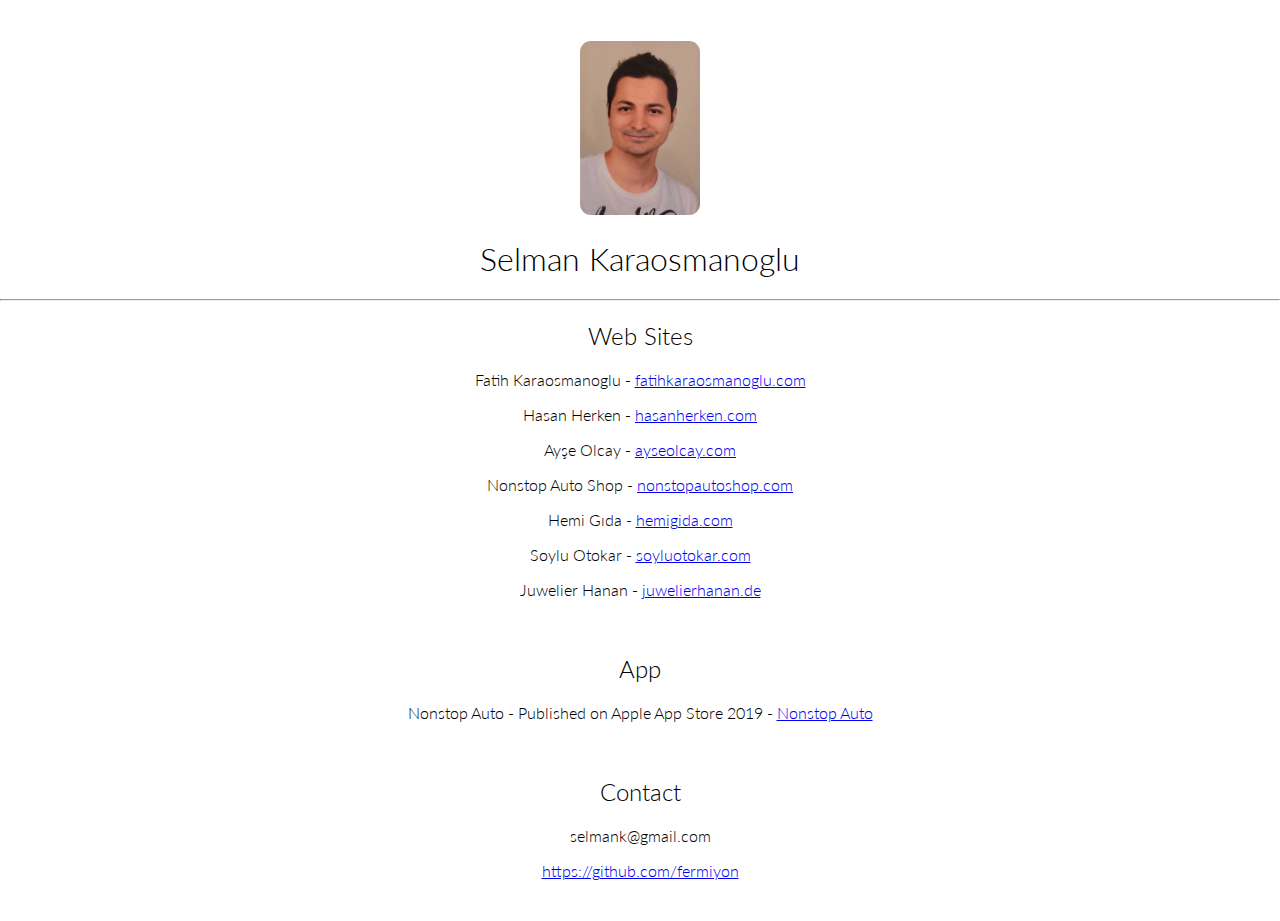
==== index.html @ 11b9a8cf "img radius" ====
<!DOCTYPE html>
<html lang="en" dir="ltr">

<head>
  <meta charset="utf-8">
  <title>Selman Karaosmanoglu</title>
  <link href='https://fonts.googleapis.com/css?family=Lato:300,500,600,700' rel='stylesheet'>
  <style>
    body {
      font-family: 'Lato';
      font-weight: 300;
      align-items: center;
      margin-top: 41px;
      margin-bottom: 41px;
      margin-left: 0px;
      margin-right: 0px;
    }

    h1 {
      font-weight: 300;
    }
    h2 {
      font-weight: 300;
    }
    .foto {
      border-radius: 11px;
    }

  </style>
</head>

<body>
  <center>

    <img src="IMG_0174.jpg" alt="" width="120px" class="foto"></td>
    <h1>Selman Karaosmanoglu</h1>
    <hr>
    <h2>Web Sites</h2>

    <p>Fatih Karaosmanoglu - <a href="https://fatihkaraosmanoglu.com">fatihkaraosmanoglu.com</a></p>
    <p>Hasan Herken - <a href="https://hasanherken.com">hasanherken.com</a></p>
    <p>Ayşe Olcay - <a href="https://ayseolcay.com">ayseolcay.com</a></p>
    <p>Nonstop Auto Shop - <a href="https://nonstopautoshop.com">nonstopautoshop.com</a></p>
    <p>Hemi Gıda - <a href="https://hemigida.com">hemigida.com</a></p>
    <p>Soylu Otokar - <a href="https://soyluotokar.com">soyluotokar.com</a></p>
    <p>Juwelier Hanan - <a href="https://juwelierhanan.de">juwelierhanan.de</a></p>
    <br>
    <h2>App</h2>
    <p>Nonstop Auto - Published on Apple App Store 2019 - <a href="https://appadvice.com/app/nonstop-auto/1451959967">Nonstop Auto</a></p>
    <br>
    <h2>Contact</h2>
    <p>selmank@gmail.com</p>
    <p><a href="https://github.com/fermiyon">https://github.com/fermiyon</a></p>
  </center>
</body>

</html>
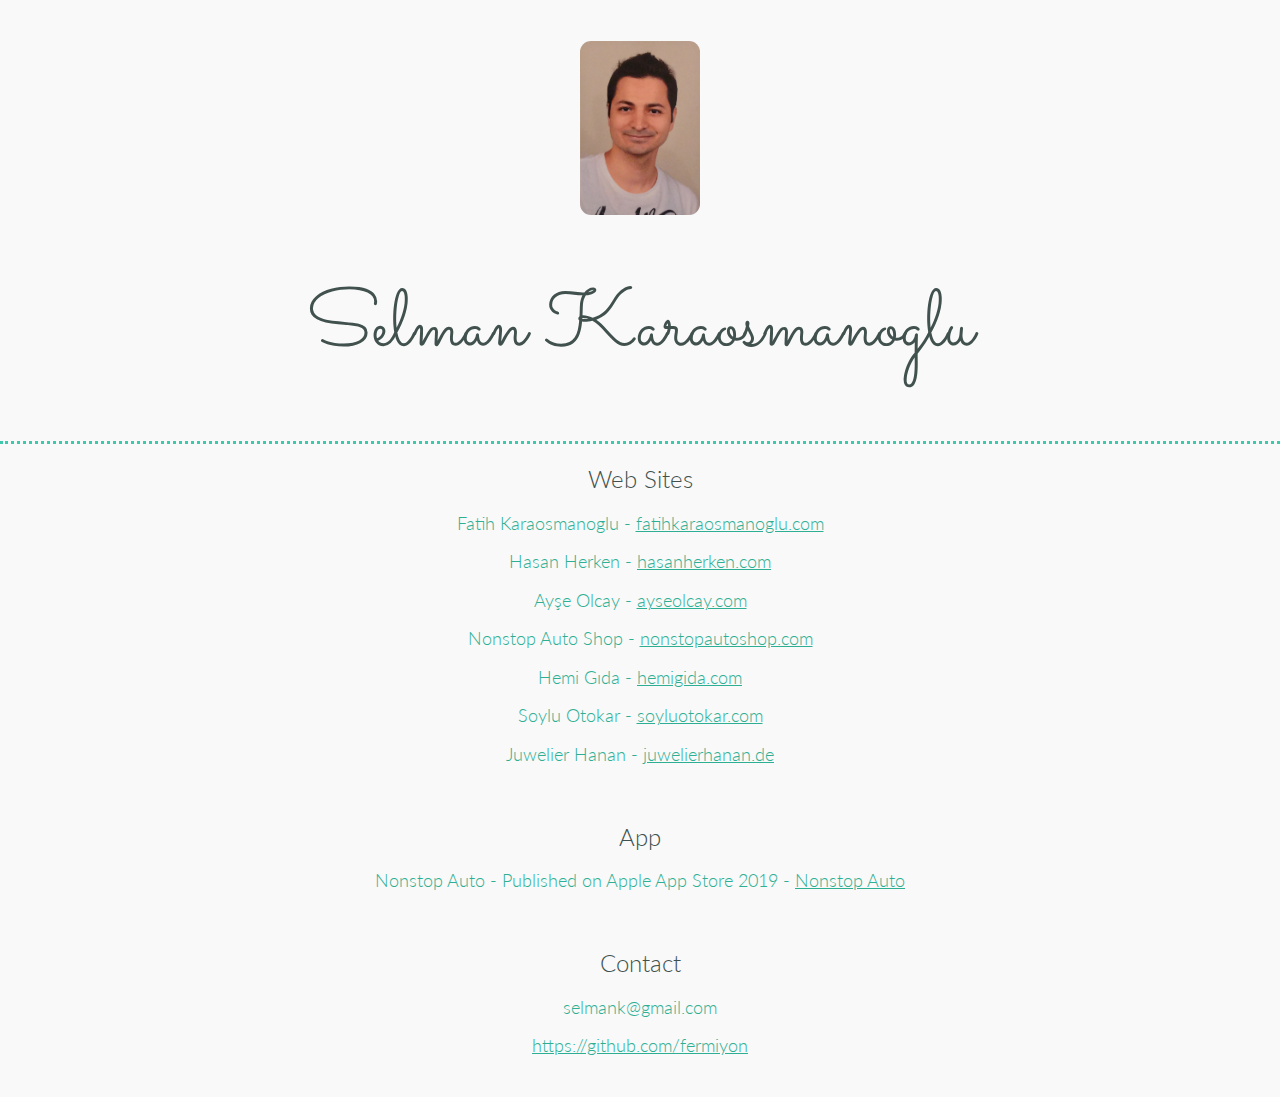
==== commit 4351a029: "5em" ====
--- a/index.html
+++ b/index.html
@@ -5,28 +5,8 @@
   <meta charset="utf-8">
   <title>Selman Karaosmanoglu</title>
   <link href='https://fonts.googleapis.com/css?family=Lato:300,500,600,700' rel='stylesheet'>
-  <style>
-    body {
-      font-family: 'Lato';
-      font-weight: 300;
-      align-items: center;
-      margin-top: 41px;
-      margin-bottom: 41px;
-      margin-left: 0px;
-      margin-right: 0px;
-    }
-
-    h1 {
-      font-weight: 300;
-    }
-    h2 {
-      font-weight: 300;
-    }
-    .foto {
-      border-radius: 11px;
-    }
-
-  </style>
+  <link href='https://fonts.googleapis.com/css?family=Sacramento' rel='stylesheet'>
+  <link rel="stylesheet" href="css/styles.css">
 </head>
 
 <body>
--- a/css/styles.css
+++ b/css/styles.css
@@ -0,0 +1,39 @@
+body {
+  font-family: 'Lato';
+  font-weight: 300;
+  align-items: center;
+  margin-top: 41px;
+  margin-bottom: 41px;
+  margin-left: 0px;
+  margin-right: 0px;
+  background-color: #f9f9f9 ;
+}
+body, a {
+  color: #2DAF94 /*#C8F6ED*/;
+}
+hr {
+  border-color: #3EC8AC;
+  border-width: 3px;
+  border-style: dotted none none none;
+}
+
+h1, h2 {
+  color: #40514E
+}
+
+p {
+  font-size: 1.1em;
+}
+
+h1 {
+  font-family: 'Sacramento', cursive;
+  font-weight: 300;
+  font-size: 5em;
+}
+h2 {
+  font-weight: 300;
+}
+
+.foto {
+  border-radius: 11px;
+}
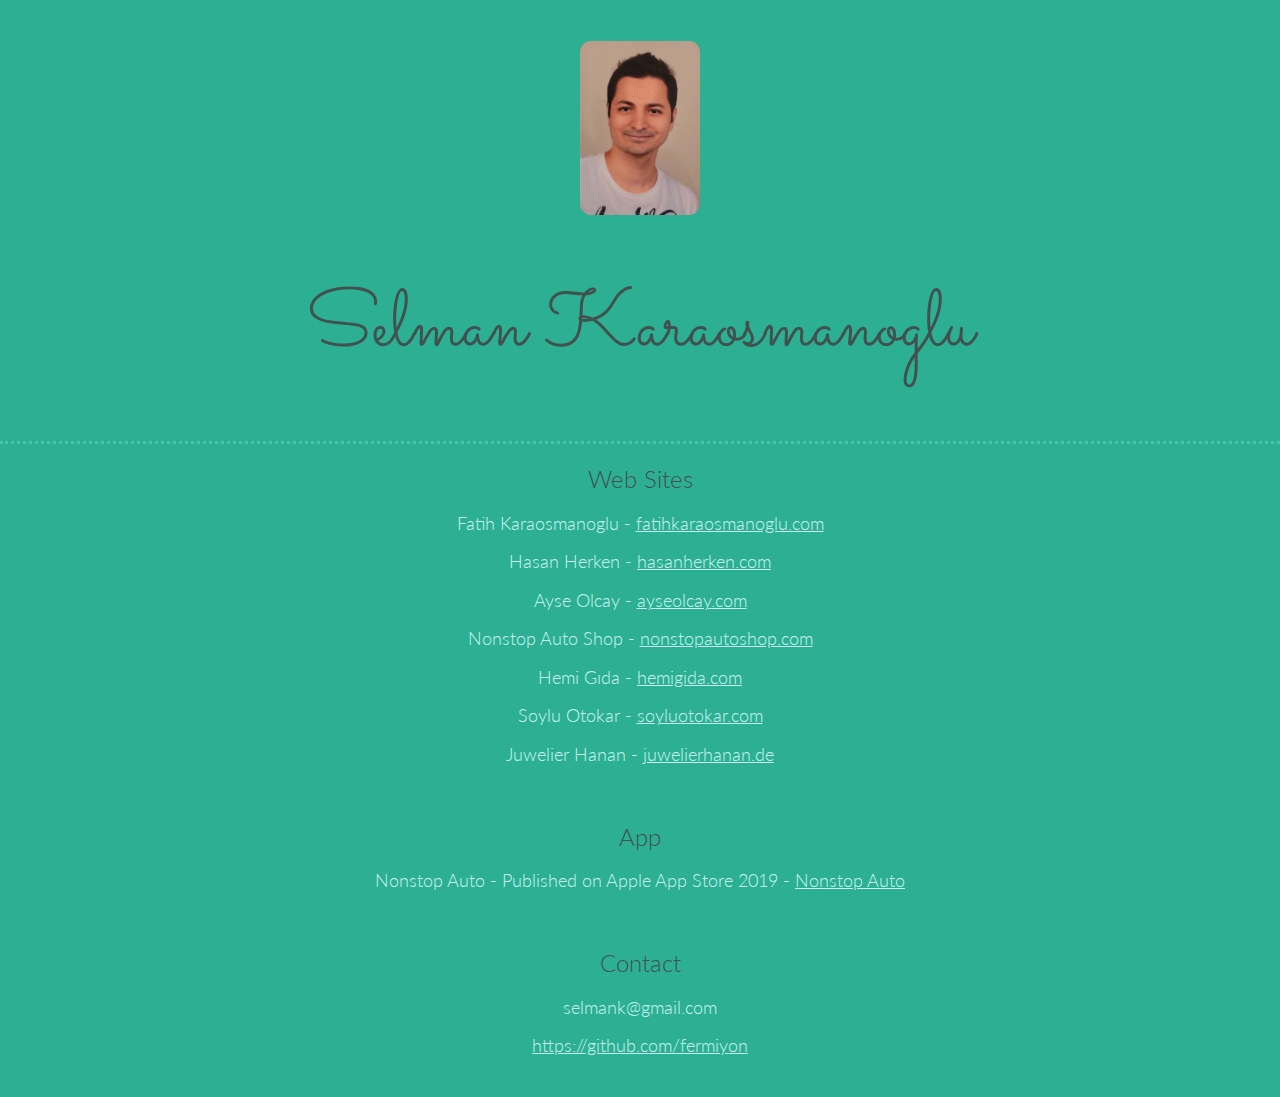
==== commit 106e3d20: "ayse" ====
--- a/index.html
+++ b/index.html
@@ -19,7 +19,7 @@
 
     <p>Fatih Karaosmanoglu - <a href="https://fatihkaraosmanoglu.com">fatihkaraosmanoglu.com</a></p>
     <p>Hasan Herken - <a href="https://hasanherken.com">hasanherken.com</a></p>
-    <p>Ayşe Olcay - <a href="https://ayseolcay.com">ayseolcay.com</a></p>
+    <p>Ayse Olcay - <a href="https://ayseolcay.com">ayseolcay.com</a></p>
     <p>Nonstop Auto Shop - <a href="https://nonstopautoshop.com">nonstopautoshop.com</a></p>
     <p>Hemi Gıda - <a href="https://hemigida.com">hemigida.com</a></p>
     <p>Soylu Otokar - <a href="https://soyluotokar.com">soyluotokar.com</a></p>
--- a/css/styles.css
+++ b/css/styles.css
@@ -6,10 +6,10 @@
   margin-bottom: 41px;
   margin-left: 0px;
   margin-right: 0px;
-  background-color: #f9f9f9 ;
+  background-color: #2DAF94;
 }
 body, a {
-  color: #2DAF94 /*#C8F6ED*/;
+  color: #C8F6ED;
 }
 hr {
   border-color: #3EC8AC;
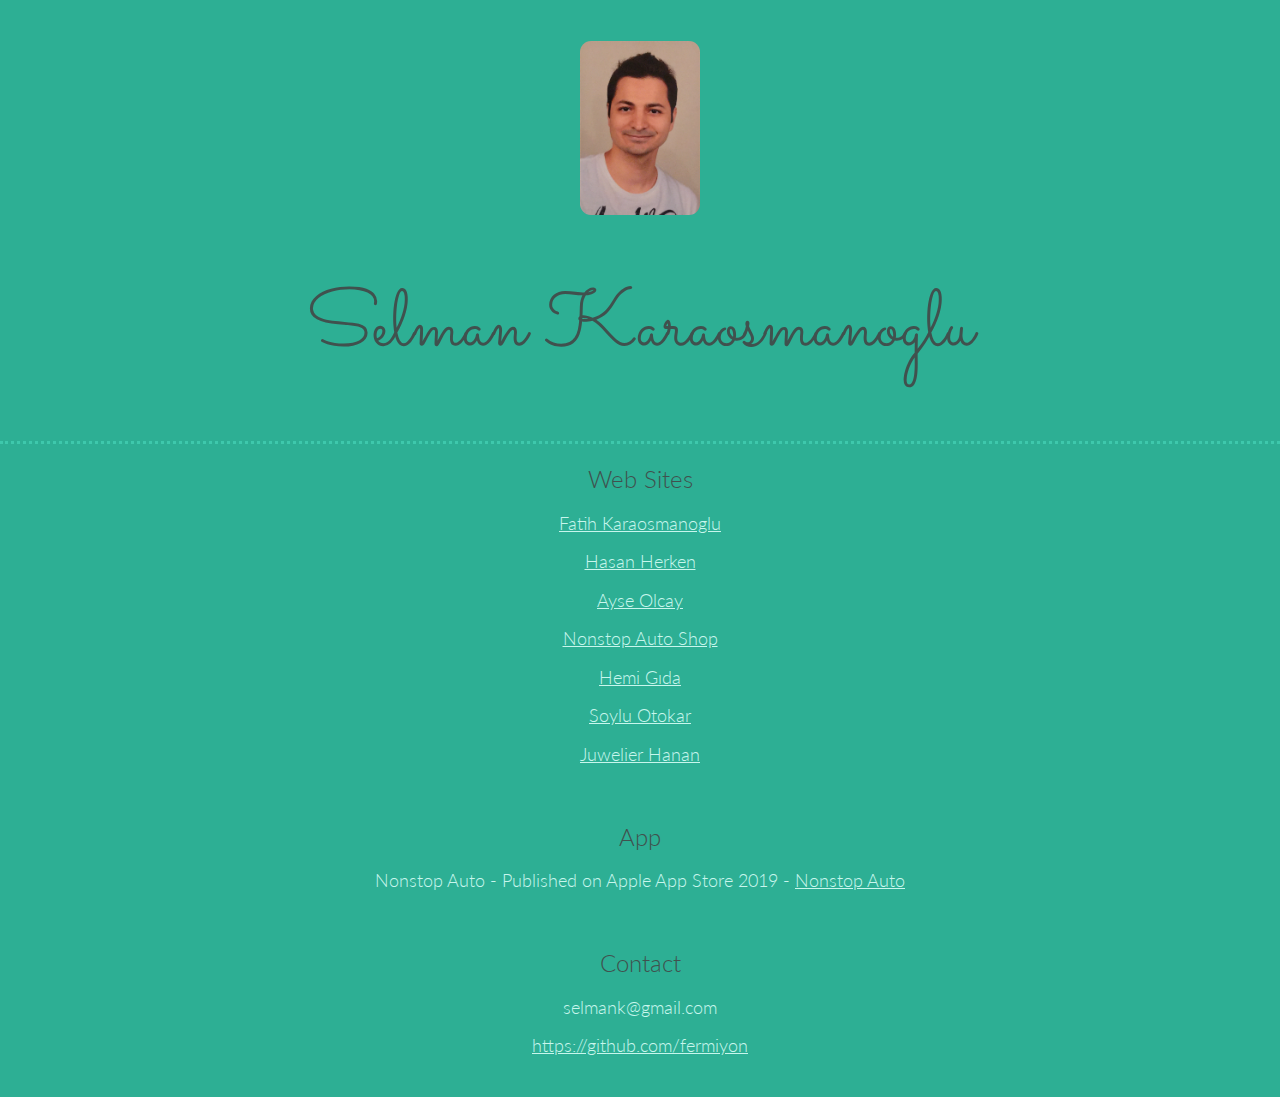
==== commit c9426dff: "css merge" ====
--- a/index.html
+++ b/index.html
@@ -6,7 +6,52 @@
   <title>Selman Karaosmanoglu</title>
   <link href='https://fonts.googleapis.com/css?family=Lato:300,500,600,700' rel='stylesheet'>
   <link href='https://fonts.googleapis.com/css?family=Sacramento' rel='stylesheet'>
-  <link rel="stylesheet" href="css/styles.css">
+  <style>
+    body {
+      font-family: 'Lato';
+      font-weight: 300;
+      align-items: center;
+      margin-top: 41px;
+      margin-bottom: 41px;
+      margin-left: 0px;
+      margin-right: 0px;
+      background-color: #2DAF94;
+    }
+
+    body,
+    a {
+      color: #C8F6ED;
+    }
+
+    hr {
+      border-color: #3EC8AC;
+      border-width: 3px;
+      border-style: dotted none none none;
+    }
+
+    h1,
+    h2 {
+      color: #40514E
+    }
+
+    p {
+      font-size: 1.1em;
+    }
+
+    h1 {
+      font-family: 'Sacramento', cursive;
+      font-weight: 300;
+      font-size: 5em;
+    }
+
+    h2 {
+      font-weight: 300;
+    }
+
+    .foto {
+      border-radius: 11px;
+    }
+  </style>
 </head>
 
 <body>
@@ -17,13 +62,13 @@
     <hr>
     <h2>Web Sites</h2>
 
-    <p>Fatih Karaosmanoglu - <a href="https://fatihkaraosmanoglu.com">fatihkaraosmanoglu.com</a></p>
-    <p>Hasan Herken - <a href="https://hasanherken.com">hasanherken.com</a></p>
-    <p>Ayse Olcay - <a href="https://ayseolcay.com">ayseolcay.com</a></p>
-    <p>Nonstop Auto Shop - <a href="https://nonstopautoshop.com">nonstopautoshop.com</a></p>
-    <p>Hemi Gıda - <a href="https://hemigida.com">hemigida.com</a></p>
-    <p>Soylu Otokar - <a href="https://soyluotokar.com">soyluotokar.com</a></p>
-    <p>Juwelier Hanan - <a href="https://juwelierhanan.de">juwelierhanan.de</a></p>
+    <p><a href="https://fatihkaraosmanoglu.com">Fatih Karaosmanoglu</a></p>
+    <p><a href="https://hasanherken.com">Hasan Herken</a></p>
+    <p><a href="https://ayseolcay.com">Ayse Olcay</a></p>
+    <p><a href="https://nonstopautoshop.com">Nonstop Auto Shop</a></p>
+    <p><a href="https://hemigida.com">Hemi Gıda</a></p>
+    <p><a href="https://soyluotokar.com">Soylu Otokar</a></p>
+    <p><a href="https://juwelierhanan.de">Juwelier Hanan</a></p>
     <br>
     <h2>App</h2>
     <p>Nonstop Auto - Published on Apple App Store 2019 - <a href="https://appadvice.com/app/nonstop-auto/1451959967">Nonstop Auto</a></p>
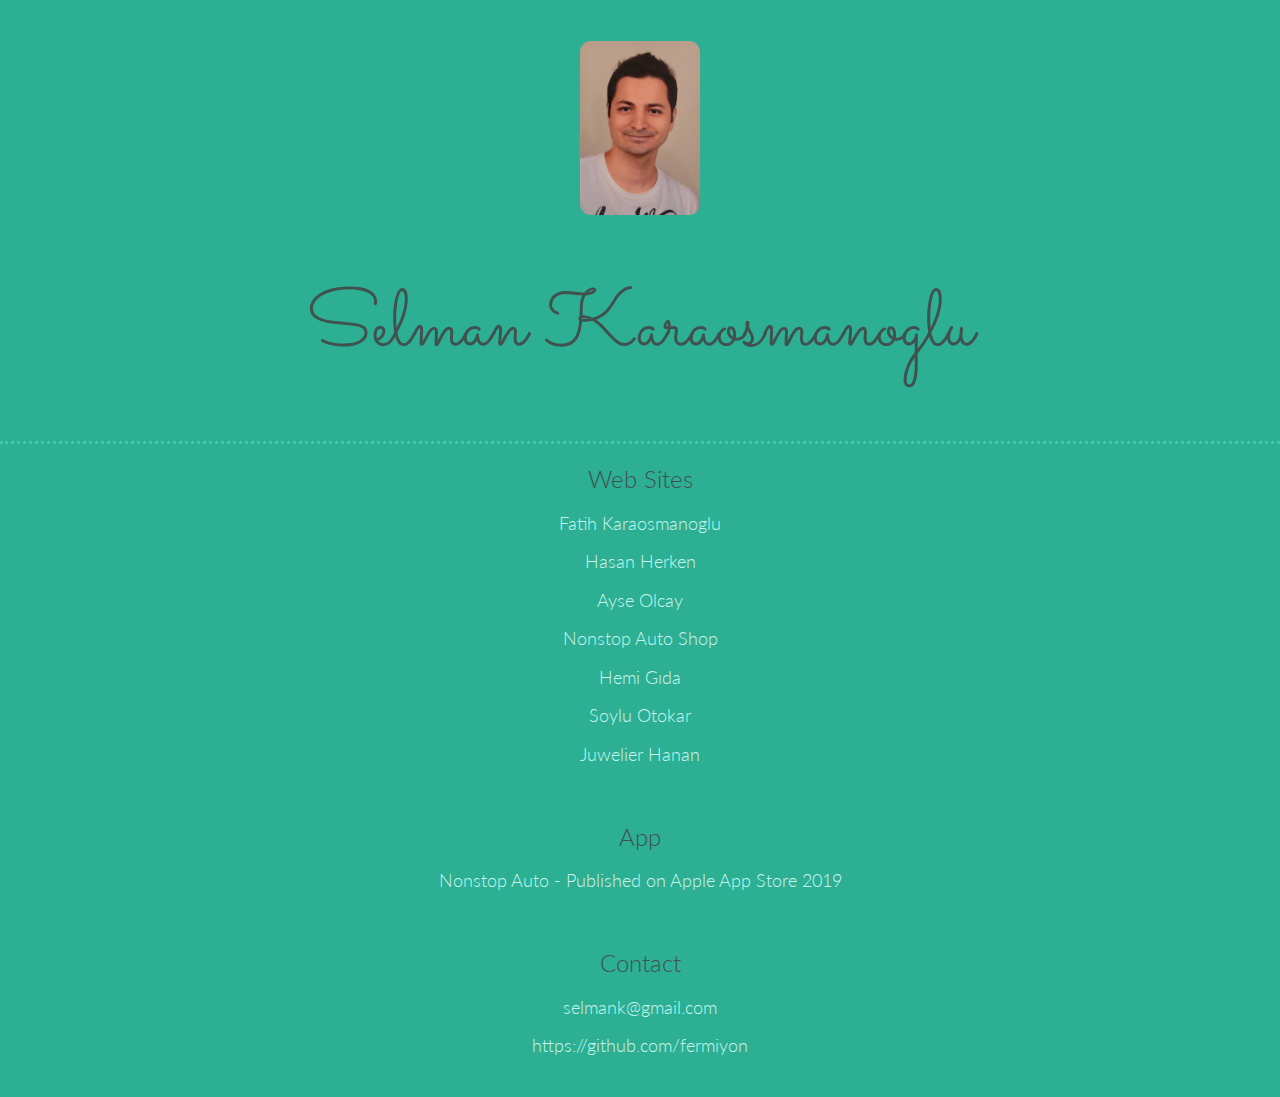
==== commit 4645c9b3: "mailto" ====
--- a/index.html
+++ b/index.html
@@ -16,11 +16,14 @@
       margin-left: 0px;
       margin-right: 0px;
       background-color: #2DAF94;
+      color: #C8F6ED;
     }
-
-    body,
     a {
       color: #C8F6ED;
+      text-decoration: none;
+    }
+    a:hover {
+      text-decoration: underline;
     }
 
     hr {
@@ -71,10 +74,10 @@
     <p><a href="https://juwelierhanan.de">Juwelier Hanan</a></p>
     <br>
     <h2>App</h2>
-    <p>Nonstop Auto - Published on Apple App Store 2019 - <a href="https://appadvice.com/app/nonstop-auto/1451959967">Nonstop Auto</a></p>
+    <p><a href="https://appadvice.com/app/nonstop-auto/1451959967">Nonstop Auto</a> - Published on Apple App Store 2019</p>
     <br>
     <h2>Contact</h2>
-    <p>selmank@gmail.com</p>
+    <p><a href="mailto:selmank@gmail.com">selmank@gmail.com</a></p>
     <p><a href="https://github.com/fermiyon">https://github.com/fermiyon</a></p>
   </center>
 </body>
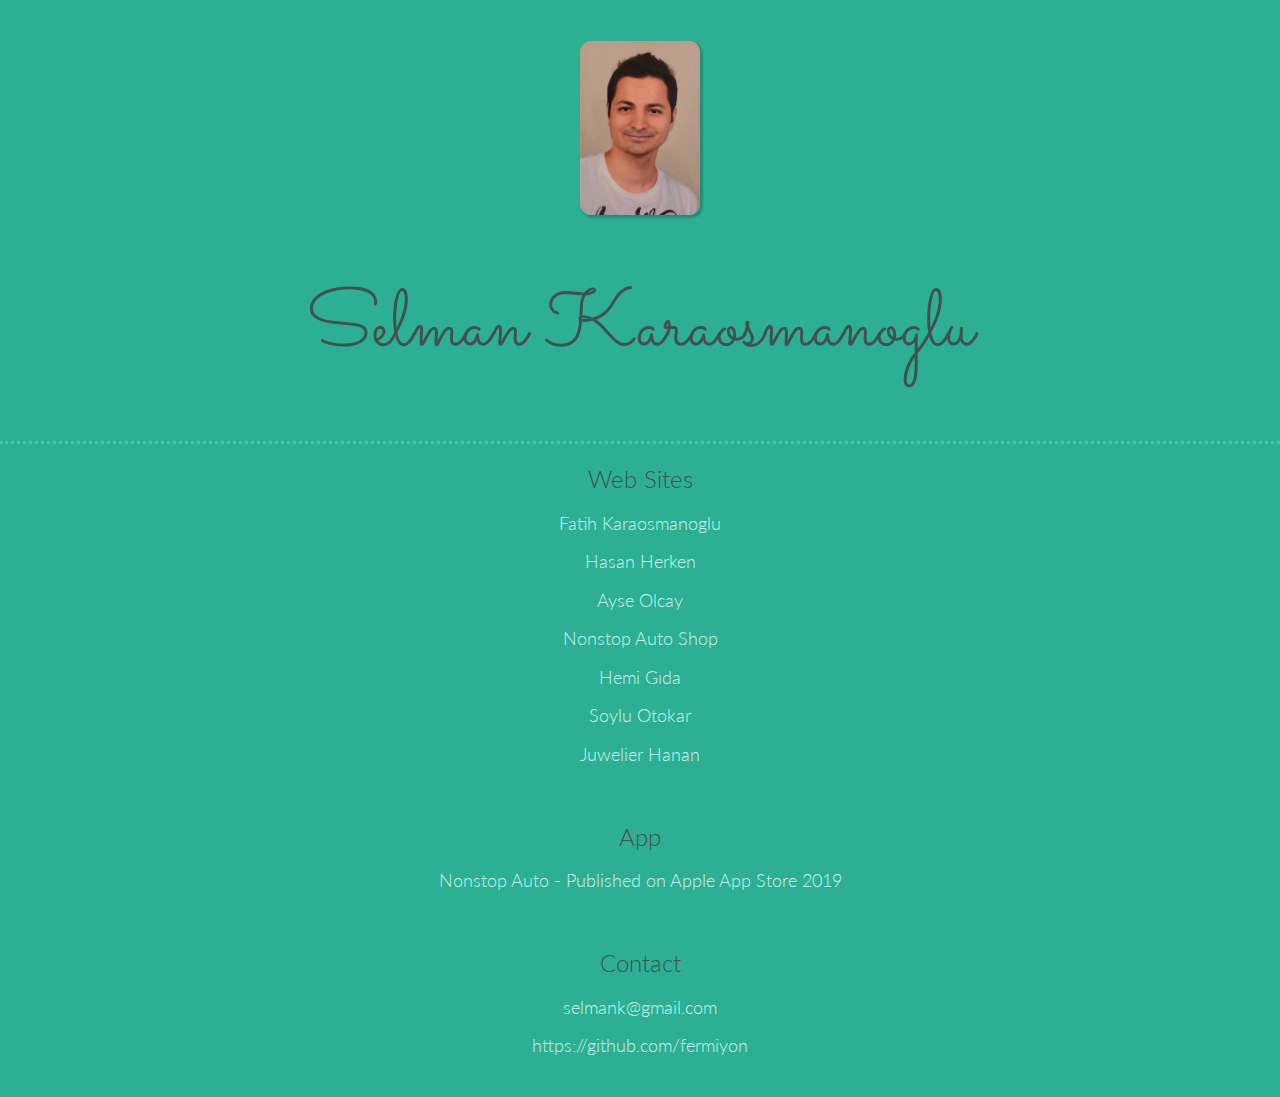
==== commit 55c0b1dc: "box-shadow" ====
--- a/index.html
+++ b/index.html
@@ -53,6 +53,7 @@
 
     .foto {
       border-radius: 11px;
+      box-shadow: 2px 2px 2px 1px rgba(0, 0, 0, 0.2);
     }
   </style>
 </head>
@@ -65,16 +66,16 @@
     <hr>
     <h2>Web Sites</h2>
 
-    <p><a href="https://fatihkaraosmanoglu.com">Fatih Karaosmanoglu</a></p>
-    <p><a href="https://hasanherken.com">Hasan Herken</a></p>
-    <p><a href="https://ayseolcay.com">Ayse Olcay</a></p>
-    <p><a href="https://nonstopautoshop.com">Nonstop Auto Shop</a></p>
-    <p><a href="https://hemigida.com">Hemi Gıda</a></p>
-    <p><a href="https://soyluotokar.com">Soylu Otokar</a></p>
-    <p><a href="https://juwelierhanan.de">Juwelier Hanan</a></p>
+    <p><a href="https://fatihkaraosmanoglu.com" target="_blank">Fatih Karaosmanoglu</a></p>
+    <p><a href="https://hasanherken.com" target="_blank">Hasan Herken</a></p>
+    <p><a href="https://ayseolcay.com" target="_blank">Ayse Olcay</a></p>
+    <p><a href="https://nonstopautoshop.com" target="_blank">Nonstop Auto Shop</a></p>
+    <p><a href="https://hemigida.com" target="_blank">Hemi Gıda</a></p>
+    <p><a href="https://soyluotokar.com" target="_blank">Soylu Otokar</a></p>
+    <p><a href="https://juwelierhanan.de" target="_blank">Juwelier Hanan</a></p>
     <br>
     <h2>App</h2>
-    <p><a href="https://appadvice.com/app/nonstop-auto/1451959967">Nonstop Auto</a> - Published on Apple App Store 2019</p>
+    <p><a href="https://appadvice.com/app/nonstop-auto/1451959967" target="_blank">Nonstop Auto</a> - Published on Apple App Store 2019</p>
     <br>
     <h2>Contact</h2>
     <p><a href="mailto:selmank@gmail.com">selmank@gmail.com</a></p>
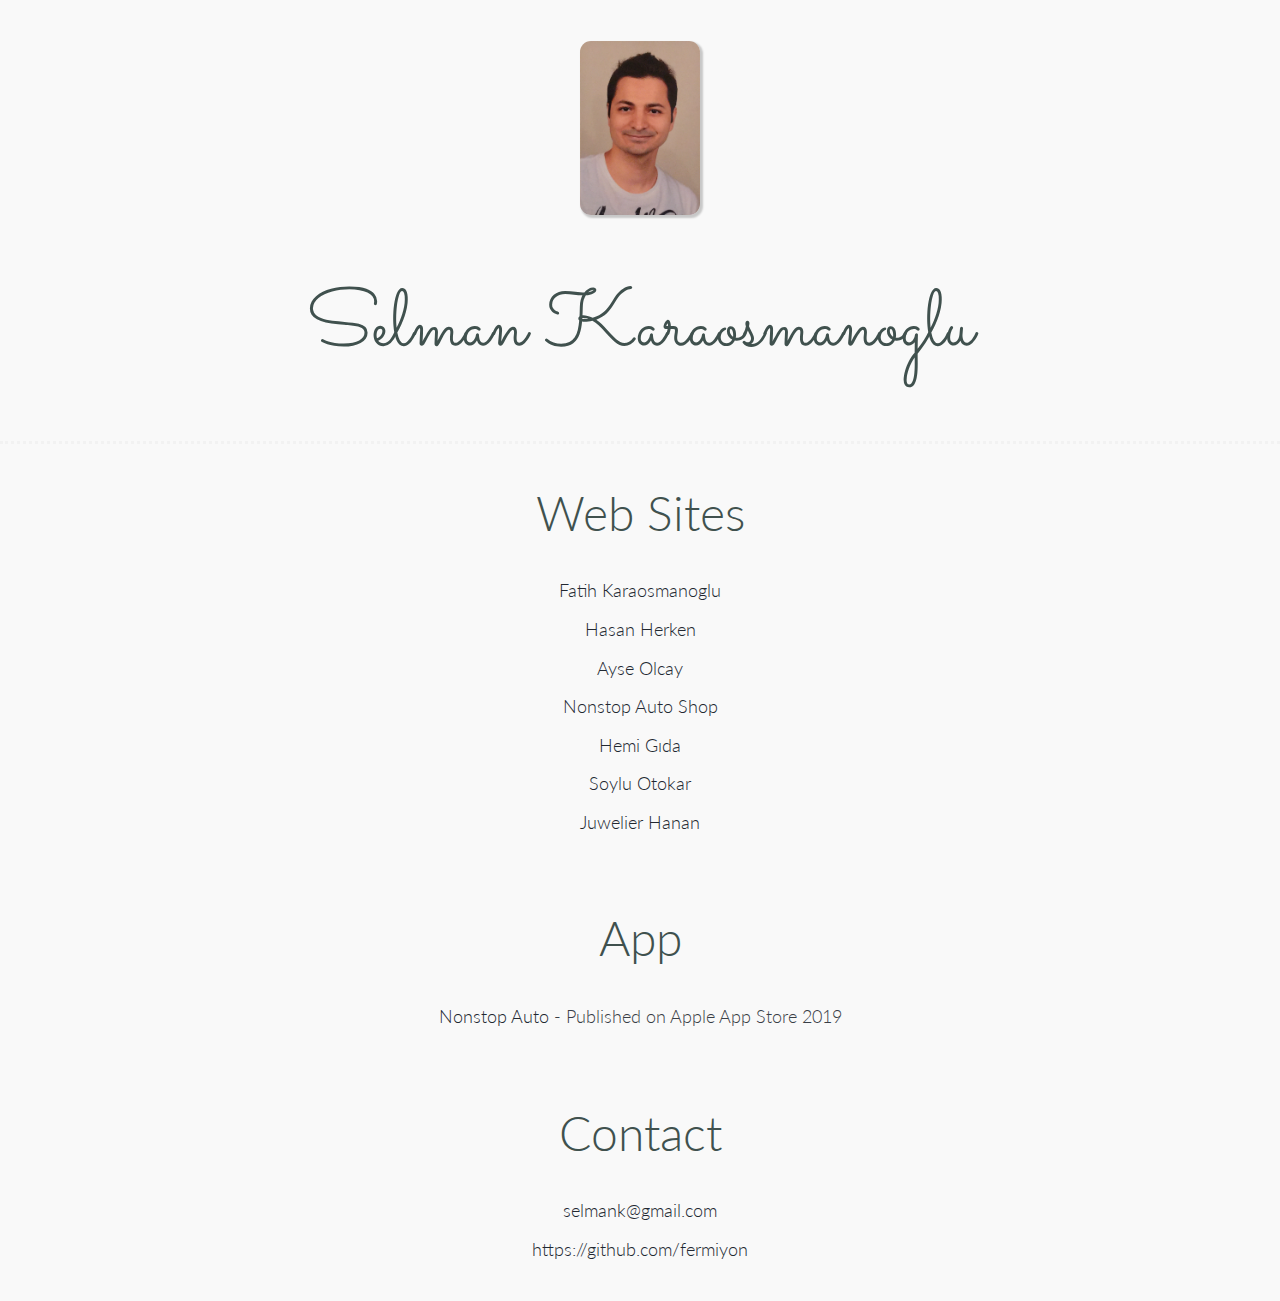
==== commit d4833b51: "white" ====
--- a/index.html
+++ b/index.html
@@ -15,11 +15,11 @@
       margin-bottom: 41px;
       margin-left: 0px;
       margin-right: 0px;
-      background-color: #2DAF94;
-      color: #C8F6ED;
+      background-color: #f9f9f9;
+      color: #393E46;
     }
     a {
-      color: #C8F6ED;
+      color: #222831;
       text-decoration: none;
     }
     a:hover {
@@ -27,7 +27,7 @@
     }
 
     hr {
-      border-color: #3EC8AC;
+      border-color: #f2f2f2;
       border-width: 3px;
       border-style: dotted none none none;
     }
@@ -49,12 +49,15 @@
 
     h2 {
       font-weight: 300;
+      font-size: 3em;
     }
 
     .foto {
       border-radius: 11px;
       box-shadow: 2px 2px 2px 1px rgba(0, 0, 0, 0.2);
     }
+
+    
   </style>
 </head>
 
